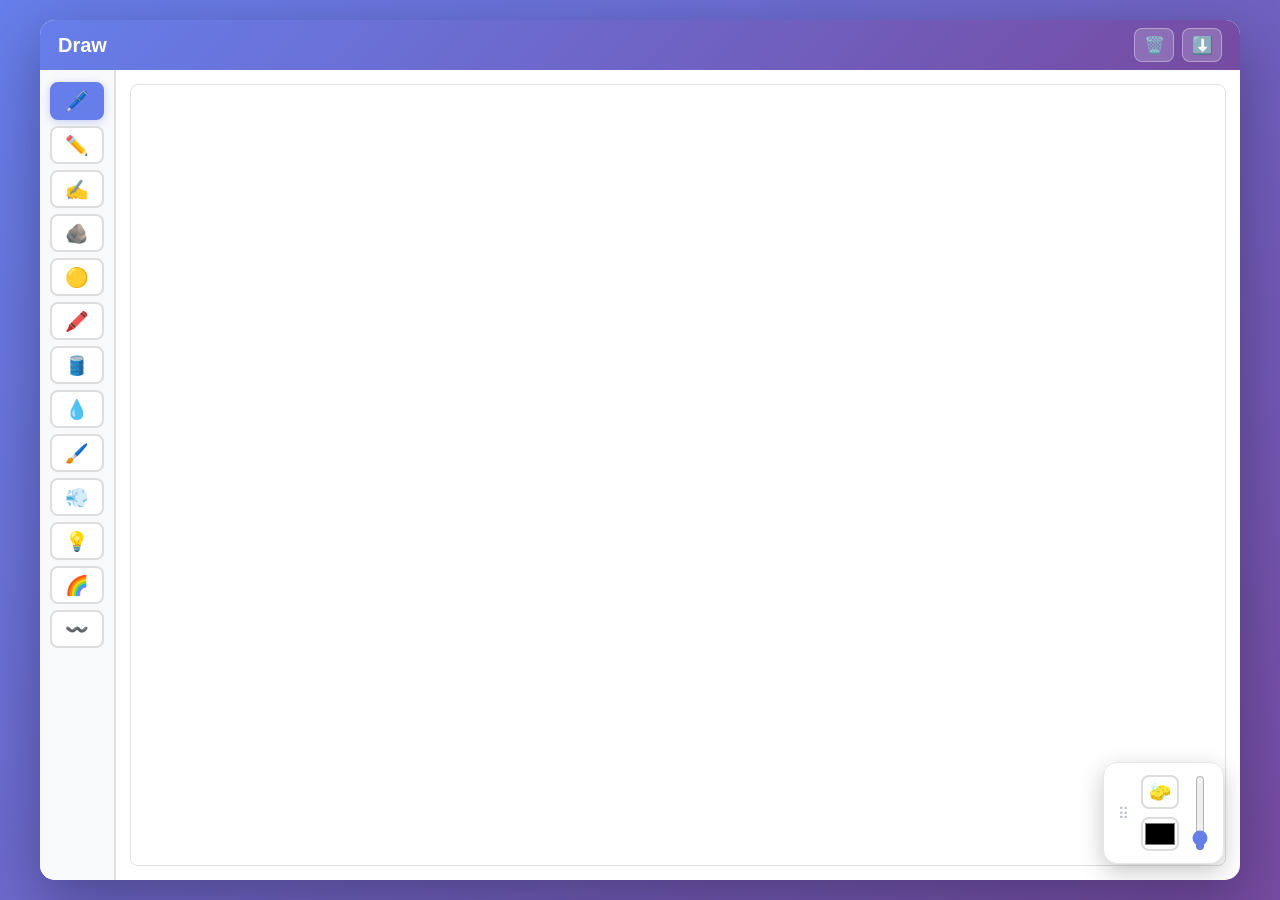
==== Draw/index.html @ 85461847 "Update" ====
<!DOCTYPE html>
<html lang="en">
<head>
    <meta charset="UTF-8">
    <meta name="viewport" content="width=device-width, initial-scale=1.0">
    <title>Draw</title>
    <link rel="stylesheet" href="styles.css">
</head>
<body>
    <div class="container">
        <header>
            <h1>Draw</h1>
            <!-- Clear / Download as icons, top-right -->
            <div class="header-tools">
                <button id="clearBtn" class="tool-btn" title="Clear canvas">🗑️</button>
                <button id="downloadBtn" class="tool-btn" title="Download drawing">⬇️</button>
            </div>
        </header>

        <div class="main-content">
            <!-- Left: single vertical column of brush icons -->
            <div class="sidebar">
                <div class="brush-grid" id="brushGrid">
                    <!-- brush icon buttons generated in script.js -->
                </div>
            </div>

            <!-- Right: drawing canvas fills the area -->
            <div class="canvas-area">
                <canvas id="drawingCanvas"></canvas>

                <!-- Floating, draggable tools — default bottom-right inside the canvas.
                     left = eraser + color (stacked), right = vertical size bar -->
                <div class="float-tools" id="floatTools">
                    <div class="float-handle" title="Drag me">⠿</div>
                    <div class="float-left">
                        <button id="eraserBtn" class="float-btn" title="Eraser">🧽</button>
                        <input type="color" id="colorPicker" value="#000000" title="Brush color">
                    </div>
                    <div class="size-row">
                        <input type="range" id="brushSize" min="1" max="50" value="5" title="Brush size">
                        <span id="sizeDisplay">5</span>
                    </div>
                </div>
            </div>
        </div>
    </div>

    <script src="script.js"></script>
</body>
</html>
---- Draw/styles.css ----
* {
    margin: 0;
    padding: 0;
    box-sizing: border-box;
}

body {
    font-family: 'Segoe UI', 'Microsoft YaHei', 'SimHei', sans-serif;
    background: linear-gradient(135deg, #667eea 0%, #764ba2 100%);
    min-height: 100dvh;
    padding: 20px;
}

.container {
    max-width: 1200px;
    height: calc(100dvh - 40px);
    margin: 0 auto;
    background: white;
    border-radius: 15px;
    overflow: hidden;
    box-shadow: 0 20px 60px rgba(0, 0, 0, 0.3);
    /* fill the viewport and let inner panels scroll, not the page */
    display: flex;
    flex-direction: column;
}

/* 顶部细条 header（与 Math/Han 一致），右上角放 Clear / Download 图标 */
header {
    flex-shrink: 0;
    display: flex;
    align-items: center;
    justify-content: space-between;
    gap: 12px;
    background: linear-gradient(135deg, #667eea 0%, #764ba2 100%);
    color: white;
    padding: 8px 18px;
}

header h1 {
    font-size: 1.25em;
    line-height: 1.2;
}

.header-tools {
    display: flex;
    gap: 8px;
}

.header-tools .tool-btn {
    width: 40px;
    height: 34px;
    font-size: 17px;
    line-height: 1;
    background: rgba(255, 255, 255, 0.18);
    border: 1px solid rgba(255, 255, 255, 0.35);
    border-radius: 8px;
    color: white;
    cursor: pointer;
    transition: all 0.2s ease;
}

.header-tools .tool-btn:hover {
    background: rgba(255, 255, 255, 0.32);
    transform: translateY(-1px);
}

/* 主区：左侧工具栏 + 右侧画布 */
.main-content {
    display: flex;
    flex: 1 1 auto;
    min-height: 0;
    overflow: hidden;
}

/* 左侧工具栏：单列图标，精简 */
.sidebar {
    width: 76px;
    flex-shrink: 0;
    background: #f8f9fa;
    border-right: 2px solid #e0e0e0;
    display: flex;
    flex-direction: column;
    align-items: stretch;
    gap: 10px;
    padding: 12px 10px;
    min-height: 0;
    overflow-y: auto;
}

.brush-grid {
    display: flex;
    flex-direction: column;
    gap: 6px;
    width: 100%;
}

.brush-btn {
    height: 38px;
    display: flex;
    align-items: center;
    justify-content: center;
    font-size: 19px;
    line-height: 1;
    background: #fff;
    border: 2px solid #ddd;
    border-radius: 8px;
    cursor: pointer;
    transition: all 0.15s ease;
}

.brush-btn:hover {
    border-color: #667eea;
    background: #f0f4ff;
}

.brush-btn.active {
    border-color: #667eea;
    background: #667eea;
    box-shadow: 0 2px 8px rgba(102, 126, 234, 0.35);
}

/* 悬浮可拖动工具栏：竖版，颜色 + 笔粗 + 橡皮，默认出现在右下角。
   抓住面板边框（除控件外的任意处）即可拖动。 */
.float-tools {
    position: absolute;
    right: 16px;
    bottom: 16px;
    z-index: 50;
    display: flex;
    flex-direction: row;
    align-items: center;
    gap: 10px;
    padding: 10px 12px;
    background: #fff;
    border: 1px solid #e6e6e6;
    border-radius: 14px;
    box-shadow: 0 8px 24px rgba(0, 0, 0, 0.22);
    cursor: grab;
    touch-action: none;
}

/* 左侧抓握点（仅提示，整个面板边框都能拖） */
.float-handle {
    color: #b6bcc8;
    font-size: 15px;
    line-height: 1;
    padding: 2px;
    user-select: none;
    pointer-events: none;
}

/* 左边：橡皮擦 + 颜色（上下叠放） */
.float-left {
    display: flex;
    flex-direction: column;
    align-items: center;
    gap: 8px;
}

.float-tools.dragging,
.float-tools.dragging .float-handle {
    cursor: grabbing;
}

.float-btn {
    width: 38px;
    height: 34px;
    font-size: 18px;
    line-height: 1;
    background: #fff;
    border: 2px solid #ddd;
    border-radius: 8px;
    cursor: pointer;
    transition: all 0.15s ease;
}

.float-btn:hover {
    border-color: #667eea;
}

.float-btn.active {
    border-color: #667eea;
    background: #667eea;
}

#colorPicker {
    width: 38px;
    height: 34px;
    padding: 0;
    border: 2px solid #ddd;
    border-radius: 8px;
    background: #fff;
    cursor: pointer;
}

/* 右边：尺寸调节，竖向音量条（最小在下） */
.size-row {
    position: relative;
    display: flex;
    justify-content: center;
    align-items: center;
    height: 80px;
}

#brushSize {
    -webkit-appearance: slider-vertical;
    appearance: slider-vertical;
    writing-mode: vertical-lr;
    direction: rtl;
    width: 22px;
    height: 76px;
    cursor: pointer;
    accent-color: #667eea;
}

/* 数字只在拖动滑块时浮现，悬浮在滑块上方 */
#sizeDisplay {
    position: absolute;
    left: 50%;
    bottom: 100%;
    transform: translateX(-50%);
    margin-bottom: 6px;
    padding: 1px 8px;
    background: #667eea;
    color: #fff;
    font-size: 12px;
    font-weight: 700;
    border-radius: 10px;
    white-space: nowrap;
    pointer-events: none;
    opacity: 0;
    transition: opacity 0.15s ease;
    z-index: 5;
}

#sizeDisplay.show {
    opacity: 1;
}

/* 右侧画布区 */
.canvas-area {
    position: relative; /* 悬浮工具栏以画布区为定位基准 */
    flex: 1 1 auto;
    min-width: 0;
    min-height: 0;
    padding: 14px;
    display: flex;
}

#drawingCanvas {
    flex: 1;
    width: 100%;
    height: 100%;
    min-height: 0;
    border: 1px solid #e0e0e0;
    border-radius: 8px;
    background: #fff;
    cursor: crosshair;
    touch-action: none; /* draw without scrolling the page on iPad */
}

/* 窄屏：工具栏移到顶部横排，画布在下，整页滚动 */
@media (max-width: 1000px) {
    .container {
        height: auto;
        min-height: calc(100dvh - 40px);
        overflow: visible;
    }

    .main-content {
        flex-direction: column;
        overflow: visible;
        flex: 0 0 auto;
    }

    .sidebar {
        width: 100%;
        flex-direction: row;
        flex-wrap: wrap;
        align-items: center;
        gap: 14px;
        border-right: none;
        border-bottom: 2px solid #e0e0e0;
        overflow: visible;
    }

    .brush-grid {
        flex-direction: row;
        flex-wrap: wrap;
        width: auto;
    }

    .brush-btn {
        width: 40px;
        height: 40px;
    }

    .canvas-area {
        min-height: 60vh;
    }
}

@media (max-width: 768px) {
    body {
        padding: 0;
    }

    .container {
        min-height: 100dvh;
        border-radius: 0;
    }
}

/* iPad / 触屏设备：去掉外边距与圆角，铺满整个屏幕 */
@media (hover: none) and (pointer: coarse) {
    body {
        padding: 0;
    }

    .container {
        max-width: none;
        border-radius: 0;
        box-shadow: none;
    }
}

@media (hover: none) and (pointer: coarse) and (min-width: 1001px) {
    .container {
        height: 100dvh;
    }
}

@media (hover: none) and (pointer: coarse) and (max-width: 1000px) {
    .container {
        height: auto;
        min-height: 100dvh;
    }
}

/* 滚动条美化 */
::-webkit-scrollbar {
    width: 8px;
    height: 8px;
}

::-webkit-scrollbar-track {
    background: #f1f1f1;
}

::-webkit-scrollbar-thumb {
    background: #667eea;
    border-radius: 4px;
}

::-webkit-scrollbar-thumb:hover {
    background: #764ba2;
}
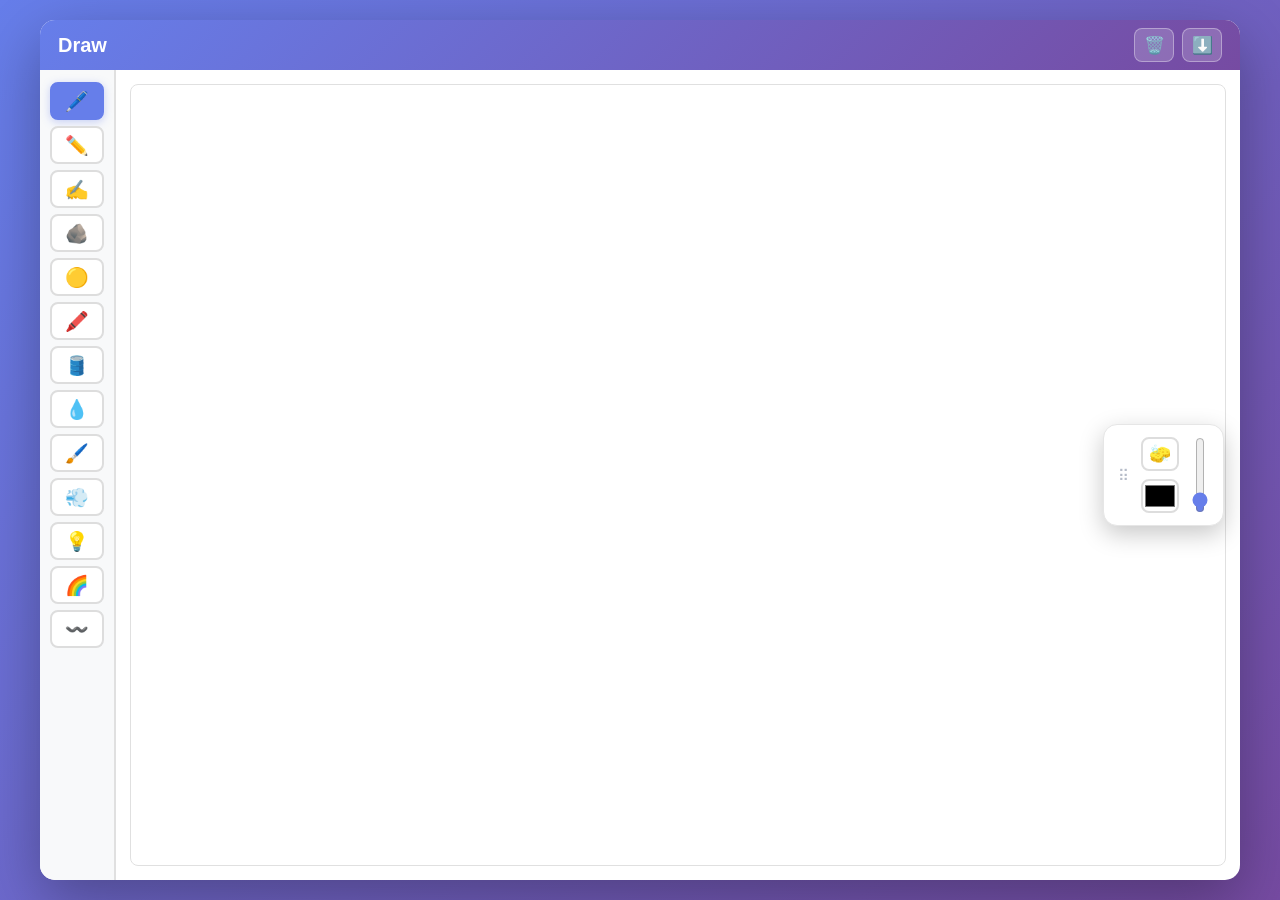
==== commit 2d181adc: "Apply app icons across all apps Add favicon, apple-touch-icon, theme-color, and a per-app web manife" ====
--- a/Draw/index.html
+++ b/Draw/index.html
@@ -4,6 +4,10 @@
     <meta charset="UTF-8">
     <meta name="viewport" content="width=device-width, initial-scale=1.0">
     <title>Draw</title>
+    <link rel="icon" type="image/png" href="../favicon.png">
+    <link rel="apple-touch-icon" href="../apple-touch-icon.png">
+    <link rel="manifest" href="manifest.webmanifest">
+    <meta name="theme-color" content="#667eea">
     <link rel="stylesheet" href="styles.css">
 </head>
 <body>
--- a/Draw/styles.css
+++ b/Draw/styles.css
@@ -124,7 +124,8 @@
 .float-tools {
     position: absolute;
     right: 16px;
-    bottom: 16px;
+    top: 50%;                       /* default: right side, middle height */
+    transform: translateY(-50%);
     z-index: 50;
     display: flex;
     flex-direction: row;
